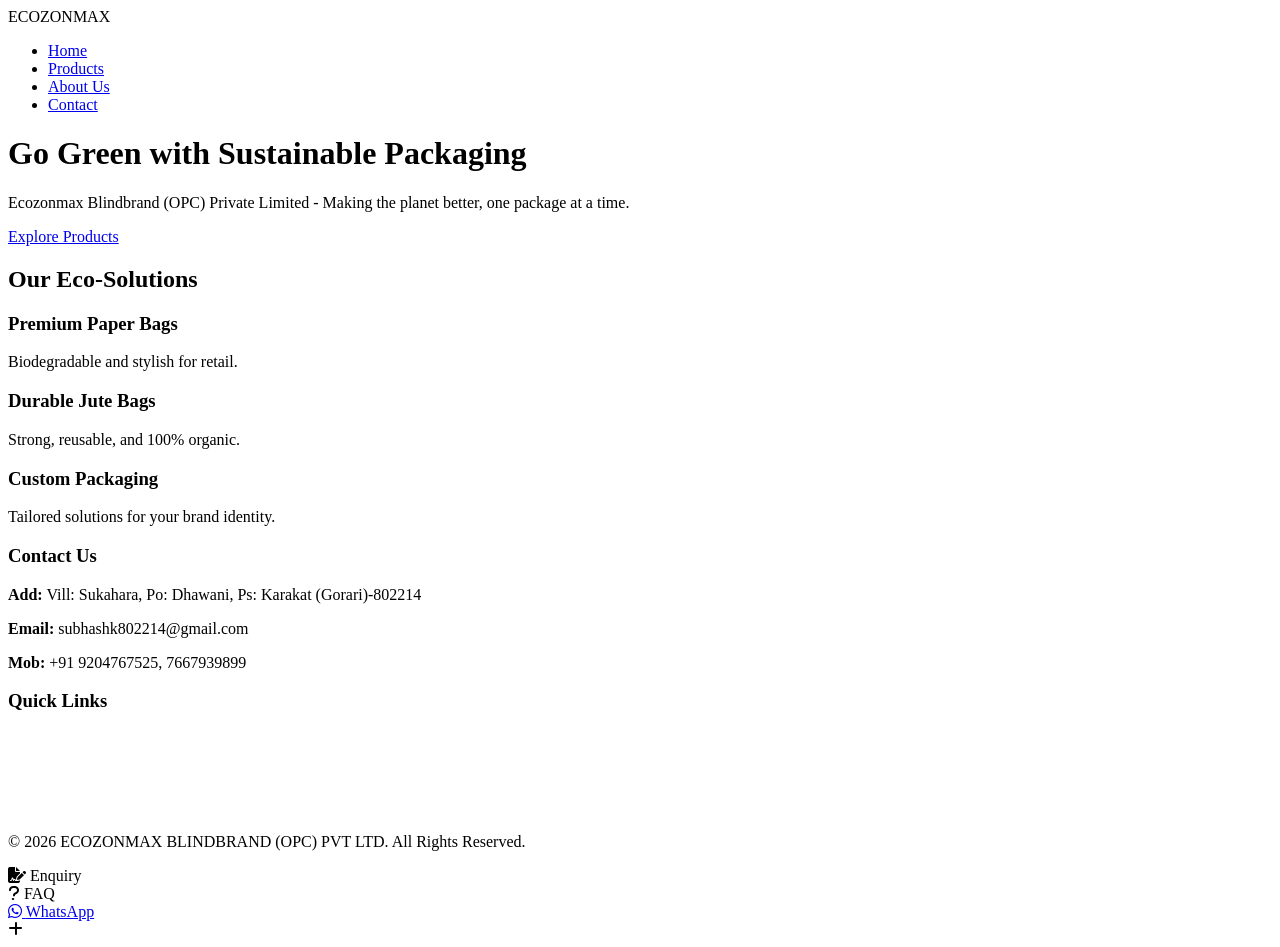
==== index.html @ cc0211b7 "index.html added index.html" ====
<!DOCTYPE html>
<html lang="en">
<head>
    <meta charset="UTF-8">
    <meta name="viewport" content="width=device-width, initial-scale=1.0">
    <title>Ecozonmax | Sustainable Packaging Solutions</title>
    <meta name="description" content="Ecozonmax Blindbrand (OPC) Private Limited - Leading provider of sustainable and eco-friendly packaging solutions.">
    <link rel="stylesheet" href="style.css">
    <link href="https://fonts.googleapis.com/css2?family=Poppins:wght@300;400;700&display=swap" rel="stylesheet">
    <link rel="stylesheet" href="https://cdnjs.cloudflare.com/ajax/libs/font-awesome/6.4.0/css/all.min.css">
    <link rel="stylesheet" href="https://unpkg.com/aos@next/dist/aos.css" />
</head>
<body>

    <nav class="navbar">
        <div class="logo">ECOZON<span>MAX</span></div>
        <ul class="nav-links">
    <li><a href="index.html">Home</a></li>
    <li><a href="index.html#products">Products</a></li>
    <li><a href="about.html">About Us</a></li>
    <li><a href="contact.html">Contact</a></li>
</ul>
    </nav>

    <header id="home" class="hero">
        <div class="hero-content" data-aos="fade-up">
            <h1>Go Green with <span>Sustainable Packaging</span></h1>
            <p>Ecozonmax Blindbrand (OPC) Private Limited - Making the planet better, one package at a time.</p>
            <a href="#products" class="btn">Explore Products</a>
        </div>
    </header>

    <section id="products" class="products">
        <h2 class="section-title">Our Eco-Solutions</h2>
        <div class="product-grid">
            <div class="product-card" data-aos="zoom-in">
                <div class="product-img" style="background-image: url('ecozonmax_01.jpg');"></div>
                <h3>Premium Paper Bags</h3>
                <p>Biodegradable and stylish for retail.</p>
            </div>
            <div class="product-card" data-aos="zoom-in" data-aos-delay="100">
                <div class="product-img" style="background-image: url('ecozonmax_02.png');"></div>
                <h3>Durable Jute Bags</h3>
                <p>Strong, reusable, and 100% organic.</p>
            </div>
            <div class="product-card" data-aos="zoom-in" data-aos-delay="200">
                <div class="product-img" style="background-image: url('ecozonmax_03.png');"></div>
                <h3>Custom Packaging</h3>
                <p>Tailored solutions for your brand identity.</p>
            </div>
        </div>
    </section>

    <footer id="contact" class="footer">
        <div class="footer-container">
            <div class="info" data-aos="fade-right">
                <h3>Contact Us</h3>
                <p><strong>Add:</strong> Vill: Sukahara, Po: Dhawani, Ps: Karakat (Gorari)-802214</p>
                <p><strong>Email:</strong> subhashk802214@gmail.com</p>
                <p><strong>Mob:</strong> +91 9204767525, 7667939899</p>
            </div>
            <div class="footer-info">
                <h3>Quick Links</h3>
                <p><a href="privacy.html" style="color:white; text-decoration:none;">Privacy Policy</a></p>
                <p><a href="terms.html" style="color:white; text-decoration:none;">Terms of Service</a></p>
                <p><a href="mission.html" style="color:white; text-decoration:none;">Sustainable Mission</a></p>
            </div>
        </div>
        <p class="copy">© 2026 ECOZONMAX BLINDBRAND (OPC) PVT LTD. All Rights Reserved.</p>
    </footer>

    <script src="https://unpkg.com/aos@next/dist/aos.js"></script>
    <script>
        AOS.init({ duration: 1000, once: true });
    </script>
    <div class="fab-wrapper">
    <div class="fab-options">
        <div class="fab-opt" onclick="togglePopup('formPopup')">
            <i class="fas fa-file-signature"></i> <span>Enquiry</span>
        </div>
        <div class="fab-opt" onclick="togglePopup('faqPopup')">
            <i class="fas fa-question"></i> <span>FAQ</span>
        </div>
        <a href="https://wa.me/919204767525" class="fab-opt wa-color" target="_blank">
            <i class="fab fa-whatsapp"></i> <span>WhatsApp</span>
        </a>
    </div>
    <div class="fab-main">
        <i class="fas fa-plus"></i>
    </div>
</div>

<div id="formPopup" class="floating-popup" style="display:none;">
    <div class="popup-content">
        <span class="close-p" onclick="togglePopup('formPopup')">&times;</span>
        <h3 style="color:#27ae60; margin-bottom:15px;">Quick Enquiry</h3>
        <form id="enquiryForm">
            <input type="text" placeholder="Your Name" required style="width:100%; margin:10px 0; padding:8px;">
            <input type="tel" placeholder="Mobile Number" required style="width:100%; margin:10px 0; padding:8px;">
            <textarea placeholder="Your Requirement" style="width:100%; margin:10px 0; padding:8px; height:80px;"></textarea>
            <button type="submit" class="btn" style="width:100%; cursor:pointer;">Send Enquiry</button>
        </form>
    </div>
</div>

<div id="faqPopup" class="floating-popup" style="display:none;">
    <div class="popup-content">
        <span class="close-p" onclick="togglePopup('faqPopup')">&times;</span>
        <h3 style="color:#27ae60; margin-bottom:15px;">Common Questions</h3>
        <div class="faq-item" style="text-align:left; border-bottom:1px solid #eee; padding:10px 0;">
            <strong>Q: Minimum Order kya hai?</strong>
            <p>A: Hum 500 units se kam orders bhi lete hain.</p>
        </div>
        <div class="faq-item" style="text-align:left; padding:10px 0;">
            <strong>Q: Delivery kitne din mein hogi?</strong>
            <p>A: Bihar mein 3-5 din aur bahar 7 din tak.</p>
        </div>
    </div>
</div>
<script>
    // Isse window object par set kar dete hain taaki HTML ise kahin se bhi dhoondh le
    window.togglePopup = function(id) {
        var popup = document.getElementById(id);
        if (popup) {
            var isHidden = (popup.style.display === "none" || popup.style.display === "");
            
            // Sab band karo
            var all = document.getElementsByClassName('floating-popup');
            for(var i=0; i<all.length; i++) { all[i].style.display = "none"; }
            
            // Target kholo
            if (isHidden) {
                popup.style.display = "flex";
            }
        } else {
            console.error("Bhai, Popup ID nahi mili: " + id);
        }
    };
</script>
</body>
</html>
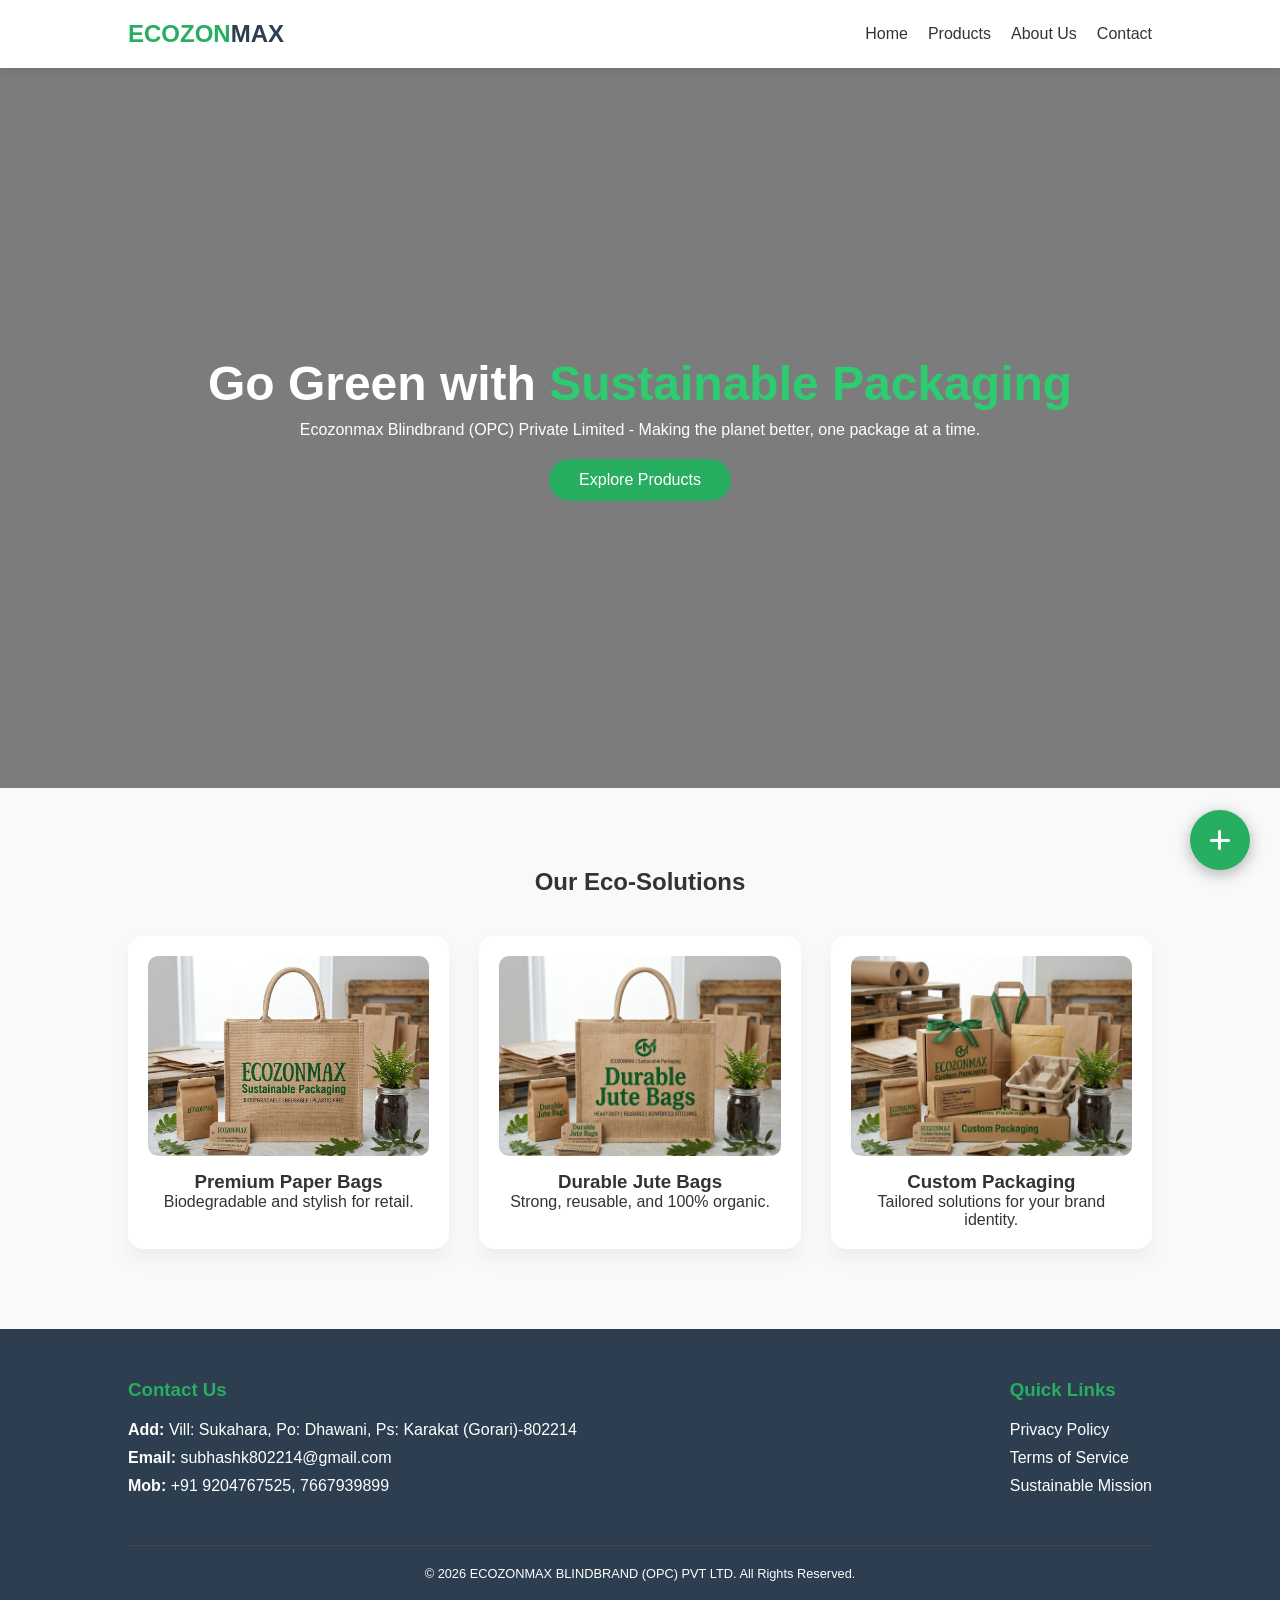
==== commit 4eaadd21: "Update index.html" ====
--- a/index.html
+++ b/index.html
@@ -138,4 +138,4 @@
     };
 </script>
 </body>
-</html>+</html>
--- a/style.css
+++ b/style.css
@@ -0,0 +1,215 @@
+* {
+    margin: 0;
+    padding: 0;
+    box-sizing: border-box;
+    font-family: 'Poppins', sans-serif;
+}
+
+body {
+    background-color: #f9f9f9;
+    color: #333;
+    scroll-behavior: smooth;
+}
+
+/* Navbar */
+.navbar {
+    display: flex;
+    justify-content: space-between;
+    align-items: center;
+    padding: 20px 10%;
+    background: #fff;
+    box-shadow: 0 2px 10px rgba(0,0,0,0.1);
+    position: sticky;
+    top: 0;
+    z-index: 1000;
+}
+
+.logo {
+    font-size: 1.5rem;
+    font-weight: bold;
+    color: #27ae60;
+}
+
+.logo span { color: #2c3e50; }
+
+.nav-links {
+    list-style: none;
+    display: flex;
+}
+
+.nav-links li { margin-left: 20px; }
+
+.nav-links a {
+    text-decoration: none;
+    color: #333;
+    transition: 0.3s;
+}
+
+.nav-links a:hover { color: #27ae60; }
+
+/* Hero Section */
+.hero {
+    height: 80vh;
+    background: linear-gradient(rgba(0,0,0,0.5), rgba(0,0,0,0.5)), url('https://images.unsplash.com/photo-1589923158776-cb4485d99fd6?auto=format&fit=crop&q=80') center/cover;
+    display: flex;
+    align-items: center;
+    justify-content: center;
+    text-align: center;
+    color: white;
+}
+
+.hero h1 { font-size: 3rem; margin-bottom: 10px; }
+.hero h1 span { color: #2ecc71; }
+
+.btn {
+    display: inline-block;
+    margin-top: 20px;
+    padding: 12px 30px;
+    background: #27ae60;
+    color: white;
+    text-decoration: none;
+    border-radius: 50px;
+    transition: 0.3s;
+}
+
+.btn:hover { background: #219150; transform: translateY(-3px); }
+
+/* Products Section */
+.products { padding: 80px 10%; text-align: center; }
+
+.product-grid {
+    display: grid;
+    grid-template-columns: repeat(auto-fit, minmax(280px, 1fr));
+    gap: 30px;
+    margin-top: 40px;
+}
+
+.product-card {
+    background: white;
+    padding: 20px;
+    border-radius: 15px;
+    box-shadow: 0 10px 20px rgba(0,0,0,0.05);
+    transition: 0.3s;
+}
+
+.product-card:hover { transform: translateY(-10px); }
+
+.product-img {
+    height: 200px;
+    border-radius: 10px;
+    margin-bottom: 15px;
+    background-size: cover;
+}
+
+/* Footer */
+.footer {
+    background: #2c3e50;
+    color: white;
+    padding: 50px 10% 20px;
+}
+
+.footer-container {
+    display: flex;
+    justify-content: space-between;
+    flex-wrap: wrap;
+    gap: 30px;
+}
+
+.copy {
+    text-align: center;
+    margin-top: 40px;
+    font-size: 0.8rem;
+    border-top: 1px solid #444;
+    padding-top: 20px;
+}
+.footer-container h3 { color: #27ae60; margin-bottom: 20px; }
+.footer-container p { color: #ffffff; margin-bottom: 10px; }
+
+/* Mobile Responsive */
+@media (max-width: 768px) {
+    .nav-links { display: none; }
+    .hero h1 { font-size: 2rem; }
+}
+
+/* Floating Widget Styles */
+.fab-wrapper {
+    position: fixed; bottom: 30px; right: 30px;
+    z-index: 9999; display: flex; flex-direction: column; align-items: flex-end;
+}
+
+.fab-main {
+    width: 60px; height: 60px; background: #27ae60; border-radius: 50%;
+    display: flex; align-items: center; justify-content: center;
+    color: white; font-size: 24px; cursor: pointer; box-shadow: 0 4px 15px rgba(0,0,0,0.3);
+    transition: 0.3s;
+}
+
+.fab-wrapper:hover .fab-main { transform: rotate(45deg); background: #2c3e50; }
+
+.fab-options {
+    display: none; flex-direction: column; gap: 15px; margin-bottom: 20px;
+    animation: fadeIn 0.3s ease-in-out;
+}
+
+.fab-wrapper:hover .fab-options { display: flex; }
+
+.fab-opt {
+    background: white; border: none; padding: 10px 15px; border-radius: 30px;
+    box-shadow: 0 4px 10px rgba(0,0,0,0.1); display: flex; align-items: center;
+    gap: 10px; cursor: pointer; text-decoration: none; color: #333; font-size: 14px;
+}
+
+.fab-opt:hover { background: #f0f0f0; color: #27ae60; }
+.wa-color i { color: #25d366; }
+
+/* Popups */
+.floating-popup {
+    display: none; position: fixed; top: 0; left: 0;
+    width: 100%; height: 100%; background: rgba(0,0,0,0.6);
+    z-index: 10000; align-items: center; justify-content: center;
+}
+
+.popup-content {
+    background: white; padding: 30px; border-radius: 15px;
+    width: 90%; max-width: 400px; position: relative;
+}
+
+.close-p { position: absolute; top: 10px; right: 15px; font-size: 25px; cursor: pointer; }
+
+input, textarea { width: 100%; padding: 10px; margin: 10px 0; border: 1px solid #ddd; border-radius: 5px; }
+
+.faq-item { margin-bottom: 15px; border-bottom: 1px solid #eee; padding-bottom: 10px; }
+
+@keyframes fadeIn { from { opacity: 0; transform: translateY(20px); } to { opacity: 1; transform: translateY(0); } }
+
+.floating-popup {
+    display: none; /* Default hidden */
+    position: fixed;
+    top: 0;
+    left: 0;
+    width: 100%;
+    height: 100%;
+    background: rgba(0, 0, 0, 0.85) !important; /* Thoda zyada dark background */
+    z-index: 999999 !important; /* Sabse upar */
+    align-items: center;
+    justify-content: center;
+}
+
+.popup-content {
+    background: white;
+    padding: 30px;
+    border-radius: 15px;
+    width: 90%;
+    max-width: 400px;
+    position: relative;
+    text-align: center;
+}
+
+.fab-opt {
+    cursor: pointer !important; /* Clickable dikhne ke liye */
+}
+
+.close-p {
+    position: absolute; top: 10px; right: 20px;
+    font-size: 28px; cursor: pointer; color: #333;
+}
